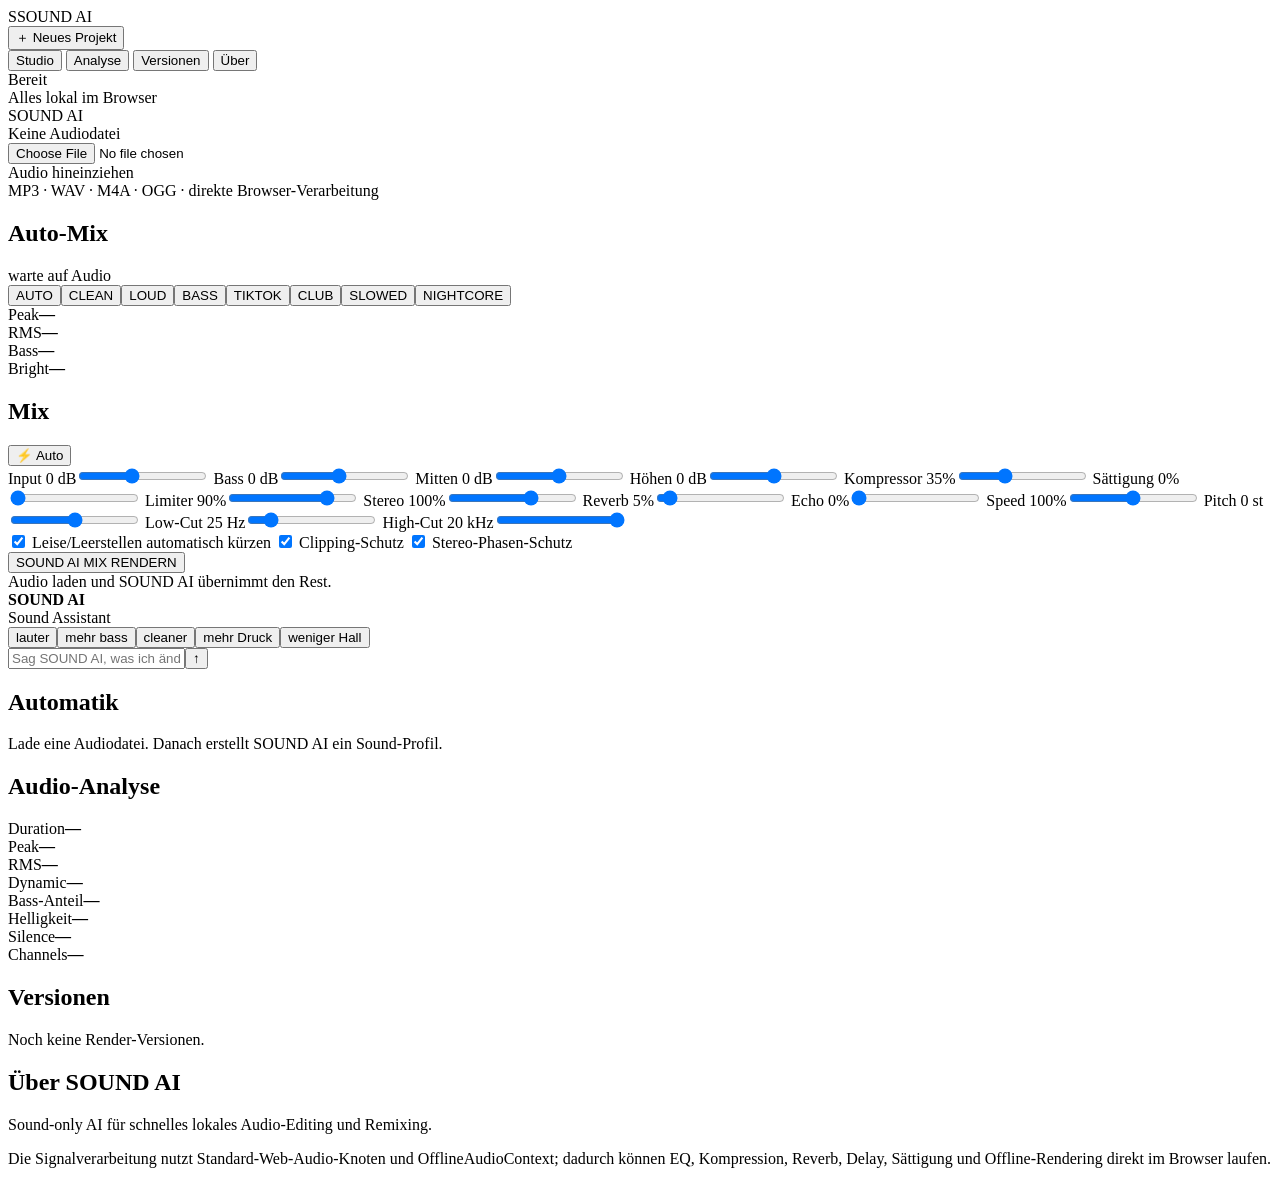
==== sound-ai/index.html @ f37b03bc "Create SOUND AI studio" ====
<!doctype html>
<html lang="de">
<head>
<meta charset="utf-8"><meta name="viewport" content="width=device-width,initial-scale=1">
<meta name="theme-color" content="#000000"><title>SOUND AI</title>
<link rel="stylesheet" href="style.css">
</head>
<body>
<div class="app">
<aside class="sidebar">
  <div class="brand"><span class="logo">S</span><span>SOUND AI</span></div>
  <button id="newProject" class="sideBtn">＋ Neues Projekt</button>
  <nav>
    <button class="nav active" data-view="studio">Studio</button>
    <button class="nav" data-view="analysis">Analyse</button>
    <button class="nav" data-view="history">Versionen</button>
    <button class="nav" data-view="about">Über</button>
  </nav>
  <div class="sideInfo"><span class="dot"></span><span id="engineState">Bereit</span><br><span class="muted">Alles lokal im Browser</span></div>
</aside>
<main class="main">
<header class="top"><div>SOUND AI</div><div id="fileState" class="muted">Keine Audiodatei</div></header>

<section id="studio" class="view">
  <div class="studioGrid">
    <div class="left">
      <section id="drop" class="drop card">
        <input id="file" type="file" accept="audio/*">
        <div class="dropBig">Audio hineinziehen</div>
        <div class="muted">MP3 · WAV · M4A · OGG · direkte Browser-Verarbeitung</div>
      </section>

      <section class="card player" id="playerCard" hidden>
        <div class="fileRow"><div><b id="fileName">—</b><div id="fileMeta" class="muted">—</div></div><button id="play" class="smallBtn">▶</button></div>
        <audio id="sourceAudio" controls></audio>
        <div class="waveWrap"><canvas id="wave"></canvas><div id="sel" class="selection"></div></div>
        <div class="rangeGrid">
          <label>Start <output id="startOut">0.00 s</output><input id="start" type="range" min="0" max="0" value="0" step=".01"></label>
          <label>Ende <output id="endOut">0.00 s</output><input id="end" type="range" min="0" max="0" value="0" step=".01"></label>
        </div>
      </section>

      <section class="card">
        <div class="sectionHead"><h2>Auto-Mix</h2><span id="analysisBadge" class="badge">warte auf Audio</span></div>
        <div class="presets">
          <button data-preset="auto">AUTO</button><button data-preset="clean">CLEAN</button><button data-preset="loud">LOUD</button><button data-preset="bass">BASS</button><button data-preset="tiktok">TIKTOK</button><button data-preset="club">CLUB</button><button data-preset="slowed">SLOWED</button><button data-preset="night">NIGHTCORE</button>
        </div>
        <div class="meterGrid">
          <div><span>Peak</span><b id="peak">—</b></div><div><span>RMS</span><b id="rms">—</b></div><div><span>Bass</span><b id="bassMetric">—</b></div><div><span>Bright</span><b id="brightMetric">—</b></div>
        </div>
      </section>

      <section class="card controls">
        <div class="sectionHead"><h2>Mix</h2><button id="autoTune" class="smallBtn">⚡ Auto</button></div>
        <div class="controlGrid">
          <label>Input <output id="gainOut">0 dB</output><input id="gain" type="range" min="-8" max="12" step=".5" value="0"></label>
          <label>Bass <output id="bassOut">0 dB</output><input id="bass" type="range" min="-12" max="15" step=".5" value="0"></label>
          <label>Mitten <output id="midOut">0 dB</output><input id="mid" type="range" min="-10" max="10" step=".5" value="0"></label>
          <label>Höhen <output id="trebleOut">0 dB</output><input id="treble" type="range" min="-10" max="10" step=".5" value="0"></label>
          <label>Kompressor <output id="compOut">35%</output><input id="comp" type="range" min="0" max="100" value="35"></label>
          <label>Sättigung <output id="satOut">0%</output><input id="sat" type="range" min="0" max="100" value="0"></label>
          <label>Limiter <output id="limitOut">90%</output><input id="limit" type="range" min="50" max="100" value="90"></label>
          <label>Stereo <output id="stereoOut">100%</output><input id="stereo" type="range" min="0" max="150" value="100"></label>
          <label>Reverb <output id="reverbOut">5%</output><input id="reverb" type="range" min="0" max="100" value="5"></label>
          <label>Echo <output id="echoOut">0%</output><input id="echo" type="range" min="0" max="100" value="0"></label>
          <label>Speed <output id="speedOut">100%</output><input id="speed" type="range" min="70" max="130" value="100"></label>
          <label>Pitch <output id="pitchOut">0 st</output><input id="pitch" type="range" min="-6" max="6" step=".5" value="0"></label>
          <label>Low-Cut <output id="lowcutOut">25 Hz</output><input id="lowcut" type="range" min="0" max="180" value="25"></label>
          <label>High-Cut <output id="highcutOut">20 kHz</output><input id="highcut" type="range" min="6000" max="20000" value="20000" step="100"></label>
        </div>
        <div class="checks">
          <label><input id="removeSilence" type="checkbox" checked> Leise/Leerstellen automatisch kürzen</label>
          <label><input id="clipGuard" type="checkbox" checked> Clipping-Schutz</label>
          <label><input id="phase" type="checkbox" checked> Stereo-Phasen-Schutz</label>
        </div>
        <button id="render" class="render">SOUND AI MIX RENDERN</button>
        <div id="status" class="status">Audio laden und SOUND AI übernimmt den Rest.</div>
      </section>

      <section class="card output" id="output" hidden>
        <div class="fileRow"><div><h2>Fertige Version</h2><div id="resultMeta" class="muted">—</div></div><a id="download" class="download" download="sound-ai-remix.wav">WAV speichern</a></div>
        <audio id="resultAudio" controls></audio>
        <div class="ab"><button id="sourceA">Original</button><button id="resultB">Remix</button></div>
      </section>
    </div>

    <aside class="right">
      <section class="card bot">
        <div class="botHead"><div><b>SOUND AI</b><div class="muted">Sound Assistant</div></div><span class="dot"></span></div>
        <div id="chat" class="chat"></div>
        <div class="quick"><button data-q="mach es lauter">lauter</button><button data-q="mehr bass">mehr bass</button><button data-q="cleaner">cleaner</button><button data-q="mehr druck">mehr Druck</button><button data-q="weniger hall">weniger Hall</button></div>
        <div class="chatInput"><input id="chatInput" placeholder="Sag SOUND AI, was ich ändern soll …"><button id="chatSend">↑</button></div>
      </section>
      <section class="card suggestions"><h2>Automatik</h2><div id="suggestions">Lade eine Audiodatei. Danach erstellt SOUND AI ein Sound-Profil.</div></section>
    </aside>
  </div>
</section>

<section id="analysis" class="view hidden page"><h2>Audio-Analyse</h2><div class="card analysisGrid"><div><span>Duration</span><b id="aDuration">—</b></div><div><span>Peak</span><b id="aPeak">—</b></div><div><span>RMS</span><b id="aRms">—</b></div><div><span>Dynamic</span><b id="aDyn">—</b></div><div><span>Bass-Anteil</span><b id="aBass">—</b></div><div><span>Helligkeit</span><b id="aBright">—</b></div><div><span>Silence</span><b id="aSilence">—</b></div><div><span>Channels</span><b id="aChannels">—</b></div></div></section>
<section id="history" class="view hidden page"><h2>Versionen</h2><div id="historyList" class="card">Noch keine Render-Versionen.</div></section>
<section id="about" class="view hidden page"><h2>Über SOUND AI</h2><div class="card"><p>Sound-only AI für schnelles lokales Audio-Editing und Remixing.</p><p class="muted">Die Signalverarbeitung nutzt Standard-Web-Audio-Knoten und OfflineAudioContext; dadurch können EQ, Kompression, Reverb, Delay, Sättigung und Offline-Rendering direkt im Browser laufen.</p></div></section>
</main>
</div>
<script src="app.js"></script>
</body></html>
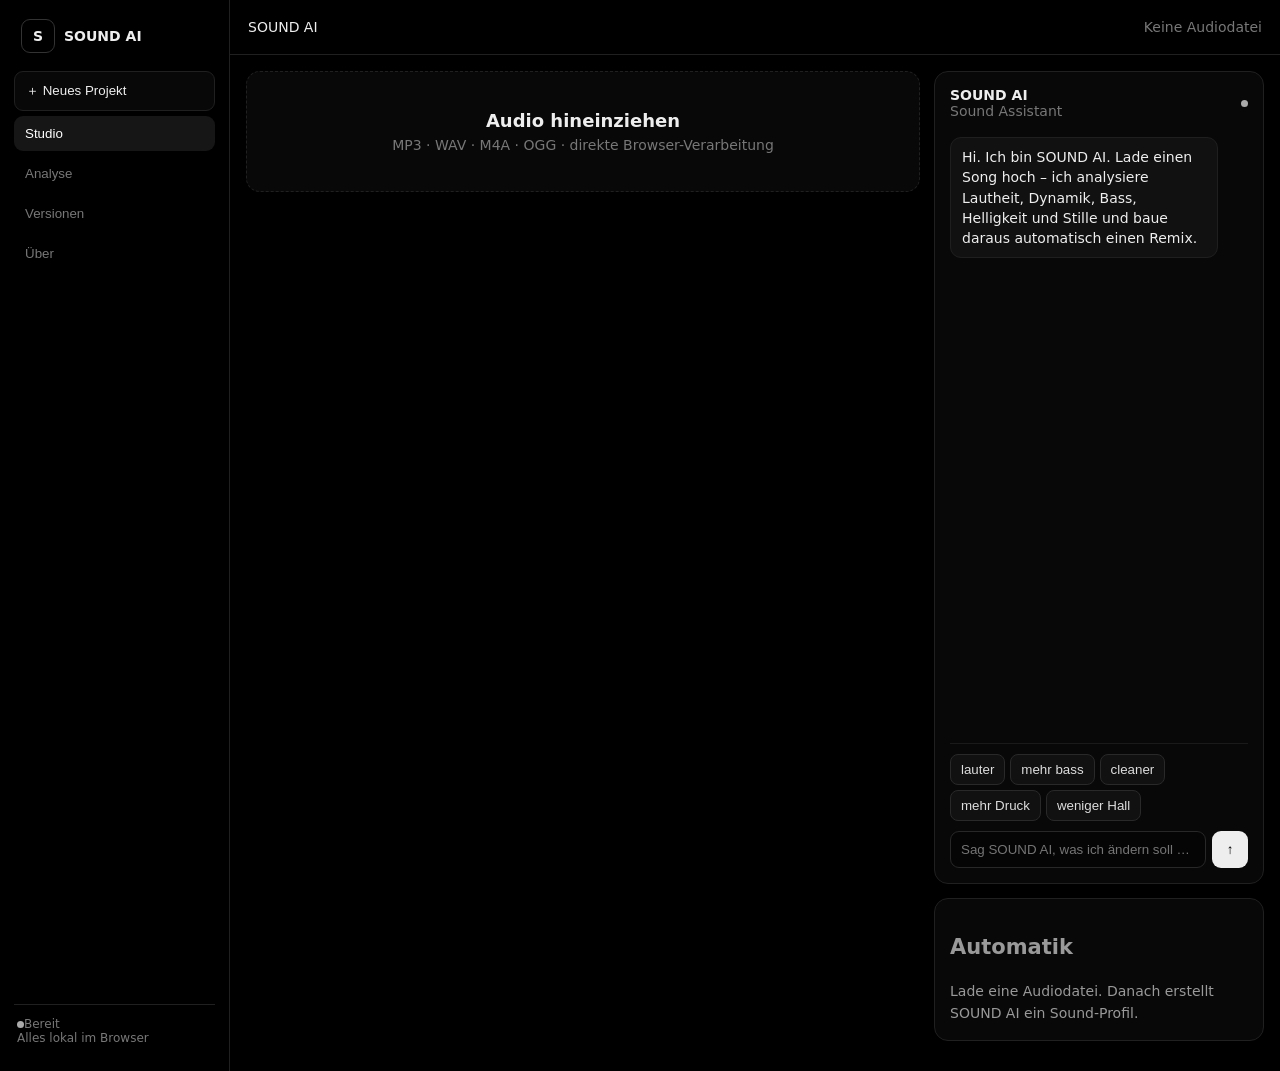
==== commit 27dd2f18: "Simplify SOUND AI first-choice flow" ====
--- a/sound-ai/index.html
+++ b/sound-ai/index.html
@@ -40,17 +40,19 @@
         </div>
       </section>
 
-      <section class="card">
-        <div class="sectionHead"><h2>Auto-Mix</h2><span id="analysisBadge" class="badge">warte auf Audio</span></div>
-        <div class="presets">
-          <button data-preset="auto">AUTO</button><button data-preset="clean">CLEAN</button><button data-preset="loud">LOUD</button><button data-preset="bass">BASS</button><button data-preset="tiktok">TIKTOK</button><button data-preset="club">CLUB</button><button data-preset="slowed">SLOWED</button><button data-preset="night">NIGHTCORE</button>
-        </div>
-        <div class="meterGrid">
-          <div><span>Peak</span><b id="peak">—</b></div><div><span>RMS</span><b id="rms">—</b></div><div><span>Bass</span><b id="bassMetric">—</b></div><div><span>Bright</span><b id="brightMetric">—</b></div>
-        </div>
-      </section>
-
-      <section class="card controls">
+      <section class="card decision" id="decision" hidden>
+  <div class="sectionHead"><h2>Wie soll dein Sound werden?</h2><span class="badge" id="autoStatus">SOUND AI hat alles automatisch analysiert</span></div>
+  <p class="muted">Pitch, Tempo, EQ, Lautheit, Kompression, Stereo und Schutz sind bereits automatisch vorbereitet. Du entscheidest nur die Richtung:</p>
+  <div class="decisionGrid">
+    <button data-choice="loud">LOUD</button>
+    <button data-choice="louder">LOUDER</button>
+    <button data-choice="bass">BASS</button>
+    <button data-choice="bassboost">BASS BOOST</button>
+    <button data-choice="morebass">MORE BASS</button>
+  </div>
+  <div class="muted tiny">Nach deiner Auswahl rendert SOUND AI automatisch die erste Version.</div>
+</section>
+<section class="card controls" id="advanced" hidden>
         <div class="sectionHead"><h2>Mix</h2><button id="autoTune" class="smallBtn">⚡ Auto</button></div>
         <div class="controlGrid">
           <label>Input <output id="gainOut">0 dB</output><input id="gain" type="range" min="-8" max="12" step=".5" value="0"></label>
--- a/sound-ai/style.css
+++ b/sound-ai/style.css
@@ -0,0 +1 @@
+*{box-sizing:border-box}body{margin:0;background:#000;color:#eee;font:14px system-ui,-apple-system,Segoe UI,Roboto,Arial}.app{min-height:100vh;display:grid;grid-template-columns:230px 1fr}.sidebar{border-right:1px solid #202020;padding:14px;background:#000;display:flex;flex-direction:column}.brand{display:flex;align-items:center;gap:9px;font-weight:850;margin:5px 7px 18px}.logo{width:34px;height:34px;border:1px solid #333;border-radius:9px;display:grid;place-items:center}.sideBtn,.nav{border:1px solid #202020;border-radius:9px;background:#080808;color:#eee;padding:10px 11px;text-align:left;cursor:pointer;width:100%;margin-bottom:5px}.nav{border:0;background:transparent;color:#777}.nav.active,.nav:hover,.sideBtn:hover{background:#161616;color:#fff}.sideInfo{margin-top:auto;border-top:1px solid #202020;padding:12px 3px;color:#777;font-size:12px}.dot{display:inline-block;width:7px;height:7px;border-radius:50%;background:#aaa}.main{min-width:0}.top{height:55px;border-bottom:1px solid #202020;display:flex;justify-content:space-between;align-items:center;padding:0 18px}.view{padding:16px}.hidden{display:none}.studioGrid{display:grid;grid-template-columns:minmax(0,1fr) 330px;gap:14px}.left,.right{min-width:0}.card{border:1px solid #202020;background:#080808;border-radius:14px;padding:15px;margin-bottom:14px}.drop{text-align:center;padding:38px 12px;border-style:dashed;cursor:pointer}.dropBig{font-size:18px;font-weight:750;margin-bottom:6px}.drop input{display:none}.fileRow,.sectionHead,.botHead{display:flex;align-items:center;justify-content:space-between;gap:10px}.smallBtn,.presets button,.quick button,.ab button{background:#111;border:1px solid #292929;color:#ddd;border-radius:8px;padding:7px 10px;cursor:pointer}.smallBtn:hover,.presets button:hover,.quick button:hover,.ab button:hover{background:#1a1a1a}.presets{display:flex;flex-wrap:wrap;gap:6px}.presets button.active{background:#eee;color:#000}.badge{font-size:11px;color:#777;border:1px solid #292929;padding:5px 7px;border-radius:999px}.meterGrid,.analysisGrid{display:grid;grid-template-columns:repeat(4,1fr);gap:8px}.meterGrid div,.analysisGrid div{background:#050505;border:1px solid #171717;padding:10px;border-radius:9px}.meterGrid span,.analysisGrid span{display:block;color:#777;font-size:11px}.meterGrid b,.analysisGrid b{display:block;margin-top:4px}.rangeGrid,.controlGrid{display:grid;grid-template-columns:1fr 1fr;gap:5px 14px}.controls label{display:block;color:#999;margin:9px 0}.controls output,.rangeGrid output{float:right;color:#eee;font-size:11px}.controls input[type=range],.rangeGrid input[type=range]{width:100%;accent-color:#bbb}.checks{border-top:1px solid #1c1c1c;padding-top:8px}.checks label{font-size:12px;color:#888;margin:8px 0}.render{width:100%;border:0;background:#eee;color:#000;font-weight:850;padding:13px;border-radius:9px;margin-top:12px;cursor:pointer}.render:disabled{opacity:.45}.status{font-size:11px;color:#777;margin-top:8px}.waveWrap{height:110px;background:#050505;border:1px solid #171717;border-radius:10px;overflow:hidden;position:relative;margin-top:11px}.waveWrap canvas{width:100%;height:100%}.selection{position:absolute;top:0;bottom:0;background:rgba(255,255,255,.08);border-left:1px solid #aaa;border-right:1px solid #aaa;left:0;right:0;pointer-events:none}.bot{display:flex;flex-direction:column;height:calc(100vh - 87px);position:sticky;top:16px}.chat{flex:1;overflow:auto;padding:12px 0}.bubble{max-width:90%;padding:9px 11px;border-radius:11px;margin:6px 0;white-space:pre-wrap;line-height:1.45}.aiMsg{background:#111;border:1px solid #1f1f1f}.userMsg{background:#191919;margin-left:auto}.quick{display:flex;gap:5px;flex-wrap:wrap;border-top:1px solid #1a1a1a;padding:10px 0}.chatInput{display:flex;gap:6px}.chatInput input{flex:1;background:#050505;color:#eee;border:1px solid #282828;border-radius:9px;padding:10px;outline:0}.chatInput button{width:36px;border:0;border-radius:9px;background:#eee;color:#000;font-weight:900}.suggestions{color:#999;line-height:1.55}.output audio,.player audio{width:100%;margin-top:10px}.download{background:#eee;color:#000;text-decoration:none;border-radius:8px;padding:8px 10px;font-weight:800}.ab{display:flex;gap:6px;margin-top:8px}.page{max-width:900px;margin:auto}.analysisGrid{grid-template-columns:repeat(4,1fr)}.historyItem{padding:10px 0;border-bottom:1px solid #191919}.muted{color:#777}@media(max-width:900px){.app{grid-template-columns:1fr}.sidebar{display:none}.studioGrid{grid-template-columns:1fr}.bot{height:520px;position:static}.meterGrid,.analysisGrid{grid-template-columns:repeat(2,1fr)}}@media(max-width:580px){.controlGrid,.rangeGrid{grid-template-columns:1fr}.view{padding:10px}}
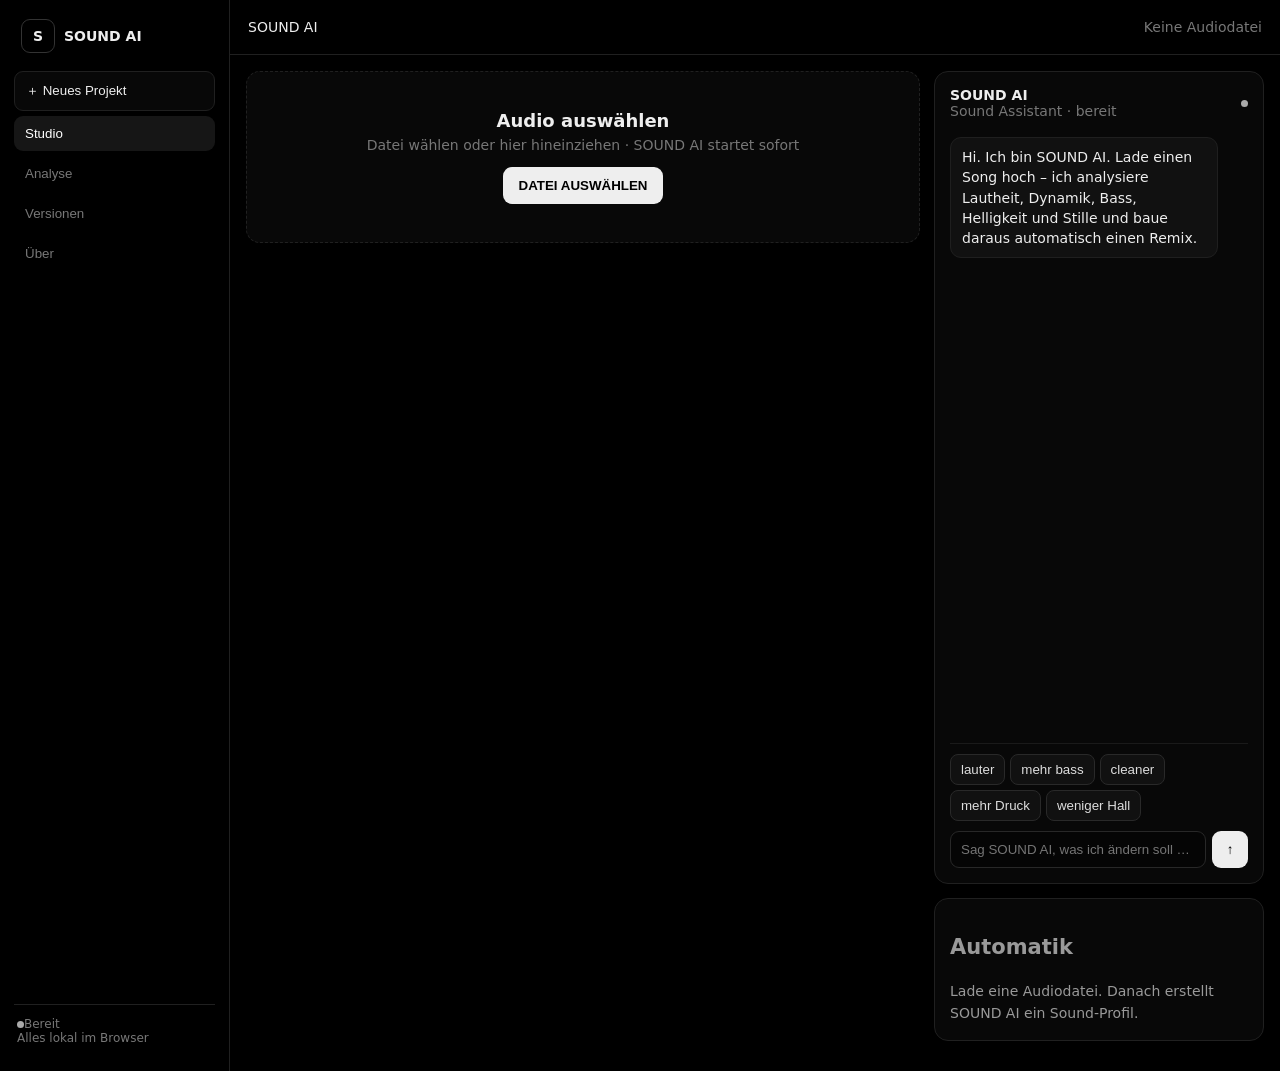
==== commit 39f0edd1: "Make SOUND AI start clearly" ====
--- a/sound-ai/index.html
+++ b/sound-ai/index.html
@@ -26,8 +26,8 @@
     <div class="left">
       <section id="drop" class="drop card">
         <input id="file" type="file" accept="audio/*">
-        <div class="dropBig">Audio hineinziehen</div>
-        <div class="muted">MP3 · WAV · M4A · OGG · direkte Browser-Verarbeitung</div>
+        <div class="dropBig">Audio auswählen</div>
+        <div class="muted">Datei wählen oder hier hineinziehen · SOUND AI startet sofort</div><button type="button" class="easyButton" id="pickFile">DATEI AUSWÄHLEN</button>
       </section>
 
       <section class="card player" id="playerCard" hidden>
@@ -42,7 +42,7 @@
 
       <section class="card decision" id="decision" hidden>
   <div class="sectionHead"><h2>Wie soll dein Sound werden?</h2><span class="badge" id="autoStatus">SOUND AI hat alles automatisch analysiert</span></div>
-  <p class="muted">Pitch, Tempo, EQ, Lautheit, Kompression, Stereo und Schutz sind bereits automatisch vorbereitet. Du entscheidest nur die Richtung:</p>
+  <p class="muted">Ich habe den Sound bereits komplett vorbereitet. Du musst nur sagen, in welche Richtung er gehen soll:</p>
   <div class="decisionGrid">
     <button data-choice="loud">LOUD</button>
     <button data-choice="louder">LOUDER</button>
@@ -50,9 +50,9 @@
     <button data-choice="bassboost">BASS BOOST</button>
     <button data-choice="morebass">MORE BASS</button>
   </div>
-  <div class="muted tiny">Nach deiner Auswahl rendert SOUND AI automatisch die erste Version.</div>
+  <div class="muted tiny">Ein Klick genügt. SOUND AI rendert danach automatisch.</div>
 </section>
-<section class="card controls" id="advanced" hidden>
+<section class="card controls" id="advanced" hidden><div class="easyAdvancedHead"><b>Feineinstellungen</b><span class="muted">Nur öffnen, wenn du selbst schrauben willst.</span></div>
         <div class="sectionHead"><h2>Mix</h2><button id="autoTune" class="smallBtn">⚡ Auto</button></div>
         <div class="controlGrid">
           <label>Input <output id="gainOut">0 dB</output><input id="gain" type="range" min="-8" max="12" step=".5" value="0"></label>
@@ -88,7 +88,7 @@
 
     <aside class="right">
       <section class="card bot">
-        <div class="botHead"><div><b>SOUND AI</b><div class="muted">Sound Assistant</div></div><span class="dot"></span></div>
+        <div class="botHead"><div><b>SOUND AI</b><div class="muted" id="aiState">Sound Assistant · bereit</div></div><span class="dot"></span></div>
         <div id="chat" class="chat"></div>
         <div class="quick"><button data-q="mach es lauter">lauter</button><button data-q="mehr bass">mehr bass</button><button data-q="cleaner">cleaner</button><button data-q="mehr druck">mehr Druck</button><button data-q="weniger hall">weniger Hall</button></div>
         <div class="chatInput"><input id="chatInput" placeholder="Sag SOUND AI, was ich ändern soll …"><button id="chatSend">↑</button></div>
--- a/sound-ai/style.css
+++ b/sound-ai/style.css
@@ -1 +1 @@
-*{box-sizing:border-box}body{margin:0;background:#000;color:#eee;font:14px system-ui,-apple-system,Segoe UI,Roboto,Arial}.app{min-height:100vh;display:grid;grid-template-columns:230px 1fr}.sidebar{border-right:1px solid #202020;padding:14px;background:#000;display:flex;flex-direction:column}.brand{display:flex;align-items:center;gap:9px;font-weight:850;margin:5px 7px 18px}.logo{width:34px;height:34px;border:1px solid #333;border-radius:9px;display:grid;place-items:center}.sideBtn,.nav{border:1px solid #202020;border-radius:9px;background:#080808;color:#eee;padding:10px 11px;text-align:left;cursor:pointer;width:100%;margin-bottom:5px}.nav{border:0;background:transparent;color:#777}.nav.active,.nav:hover,.sideBtn:hover{background:#161616;color:#fff}.sideInfo{margin-top:auto;border-top:1px solid #202020;padding:12px 3px;color:#777;font-size:12px}.dot{display:inline-block;width:7px;height:7px;border-radius:50%;background:#aaa}.main{min-width:0}.top{height:55px;border-bottom:1px solid #202020;display:flex;justify-content:space-between;align-items:center;padding:0 18px}.view{padding:16px}.hidden{display:none}.studioGrid{display:grid;grid-template-columns:minmax(0,1fr) 330px;gap:14px}.left,.right{min-width:0}.card{border:1px solid #202020;background:#080808;border-radius:14px;padding:15px;margin-bottom:14px}.drop{text-align:center;padding:38px 12px;border-style:dashed;cursor:pointer}.dropBig{font-size:18px;font-weight:750;margin-bottom:6px}.drop input{display:none}.fileRow,.sectionHead,.botHead{display:flex;align-items:center;justify-content:space-between;gap:10px}.smallBtn,.presets button,.quick button,.ab button{background:#111;border:1px solid #292929;color:#ddd;border-radius:8px;padding:7px 10px;cursor:pointer}.smallBtn:hover,.presets button:hover,.quick button:hover,.ab button:hover{background:#1a1a1a}.presets{display:flex;flex-wrap:wrap;gap:6px}.presets button.active{background:#eee;color:#000}.badge{font-size:11px;color:#777;border:1px solid #292929;padding:5px 7px;border-radius:999px}.meterGrid,.analysisGrid{display:grid;grid-template-columns:repeat(4,1fr);gap:8px}.meterGrid div,.analysisGrid div{background:#050505;border:1px solid #171717;padding:10px;border-radius:9px}.meterGrid span,.analysisGrid span{display:block;color:#777;font-size:11px}.meterGrid b,.analysisGrid b{display:block;margin-top:4px}.rangeGrid,.controlGrid{display:grid;grid-template-columns:1fr 1fr;gap:5px 14px}.controls label{display:block;color:#999;margin:9px 0}.controls output,.rangeGrid output{float:right;color:#eee;font-size:11px}.controls input[type=range],.rangeGrid input[type=range]{width:100%;accent-color:#bbb}.checks{border-top:1px solid #1c1c1c;padding-top:8px}.checks label{font-size:12px;color:#888;margin:8px 0}.render{width:100%;border:0;background:#eee;color:#000;font-weight:850;padding:13px;border-radius:9px;margin-top:12px;cursor:pointer}.render:disabled{opacity:.45}.status{font-size:11px;color:#777;margin-top:8px}.waveWrap{height:110px;background:#050505;border:1px solid #171717;border-radius:10px;overflow:hidden;position:relative;margin-top:11px}.waveWrap canvas{width:100%;height:100%}.selection{position:absolute;top:0;bottom:0;background:rgba(255,255,255,.08);border-left:1px solid #aaa;border-right:1px solid #aaa;left:0;right:0;pointer-events:none}.bot{display:flex;flex-direction:column;height:calc(100vh - 87px);position:sticky;top:16px}.chat{flex:1;overflow:auto;padding:12px 0}.bubble{max-width:90%;padding:9px 11px;border-radius:11px;margin:6px 0;white-space:pre-wrap;line-height:1.45}.aiMsg{background:#111;border:1px solid #1f1f1f}.userMsg{background:#191919;margin-left:auto}.quick{display:flex;gap:5px;flex-wrap:wrap;border-top:1px solid #1a1a1a;padding:10px 0}.chatInput{display:flex;gap:6px}.chatInput input{flex:1;background:#050505;color:#eee;border:1px solid #282828;border-radius:9px;padding:10px;outline:0}.chatInput button{width:36px;border:0;border-radius:9px;background:#eee;color:#000;font-weight:900}.suggestions{color:#999;line-height:1.55}.output audio,.player audio{width:100%;margin-top:10px}.download{background:#eee;color:#000;text-decoration:none;border-radius:8px;padding:8px 10px;font-weight:800}.ab{display:flex;gap:6px;margin-top:8px}.page{max-width:900px;margin:auto}.analysisGrid{grid-template-columns:repeat(4,1fr)}.historyItem{padding:10px 0;border-bottom:1px solid #191919}.muted{color:#777}@media(max-width:900px){.app{grid-template-columns:1fr}.sidebar{display:none}.studioGrid{grid-template-columns:1fr}.bot{height:520px;position:static}.meterGrid,.analysisGrid{grid-template-columns:repeat(2,1fr)}}@media(max-width:580px){.controlGrid,.rangeGrid{grid-template-columns:1fr}.view{padding:10px}}+*{box-sizing:border-box}body{margin:0;background:#000;color:#eee;font:14px system-ui,-apple-system,Segoe UI,Roboto,Arial}.app{min-height:100vh;display:grid;grid-template-columns:230px 1fr}.sidebar{border-right:1px solid #202020;padding:14px;background:#000;display:flex;flex-direction:column}.brand{display:flex;align-items:center;gap:9px;font-weight:850;margin:5px 7px 18px}.logo{width:34px;height:34px;border:1px solid #333;border-radius:9px;display:grid;place-items:center}.sideBtn,.nav{border:1px solid #202020;border-radius:9px;background:#080808;color:#eee;padding:10px 11px;text-align:left;cursor:pointer;width:100%;margin-bottom:5px}.nav{border:0;background:transparent;color:#777}.nav.active,.nav:hover,.sideBtn:hover{background:#161616;color:#fff}.sideInfo{margin-top:auto;border-top:1px solid #202020;padding:12px 3px;color:#777;font-size:12px}.dot{display:inline-block;width:7px;height:7px;border-radius:50%;background:#aaa}.main{min-width:0}.top{height:55px;border-bottom:1px solid #202020;display:flex;justify-content:space-between;align-items:center;padding:0 18px}.view{padding:16px}.hidden{display:none}.studioGrid{display:grid;grid-template-columns:minmax(0,1fr) 330px;gap:14px}.left,.right{min-width:0}.card{border:1px solid #202020;background:#080808;border-radius:14px;padding:15px;margin-bottom:14px}.drop{text-align:center;padding:38px 12px;border-style:dashed;cursor:pointer}.dropBig{font-size:18px;font-weight:750;margin-bottom:6px}.drop input{display:none}.fileRow,.sectionHead,.botHead{display:flex;align-items:center;justify-content:space-between;gap:10px}.smallBtn,.presets button,.quick button,.ab button{background:#111;border:1px solid #292929;color:#ddd;border-radius:8px;padding:7px 10px;cursor:pointer}.smallBtn:hover,.presets button:hover,.quick button:hover,.ab button:hover{background:#1a1a1a}.presets{display:flex;flex-wrap:wrap;gap:6px}.presets button.active{background:#eee;color:#000}.badge{font-size:11px;color:#777;border:1px solid #292929;padding:5px 7px;border-radius:999px}.meterGrid,.analysisGrid{display:grid;grid-template-columns:repeat(4,1fr);gap:8px}.meterGrid div,.analysisGrid div{background:#050505;border:1px solid #171717;padding:10px;border-radius:9px}.meterGrid span,.analysisGrid span{display:block;color:#777;font-size:11px}.meterGrid b,.analysisGrid b{display:block;margin-top:4px}.rangeGrid,.controlGrid{display:grid;grid-template-columns:1fr 1fr;gap:5px 14px}.controls label{display:block;color:#999;margin:9px 0}.controls output,.rangeGrid output{float:right;color:#eee;font-size:11px}.controls input[type=range],.rangeGrid input[type=range]{width:100%;accent-color:#bbb}.checks{border-top:1px solid #1c1c1c;padding-top:8px}.checks label{font-size:12px;color:#888;margin:8px 0}.render{width:100%;border:0;background:#eee;color:#000;font-weight:850;padding:13px;border-radius:9px;margin-top:12px;cursor:pointer}.render:disabled{opacity:.45}.status{font-size:11px;color:#777;margin-top:8px}.waveWrap{height:110px;background:#050505;border:1px solid #171717;border-radius:10px;overflow:hidden;position:relative;margin-top:11px}.waveWrap canvas{width:100%;height:100%}.selection{position:absolute;top:0;bottom:0;background:rgba(255,255,255,.08);border-left:1px solid #aaa;border-right:1px solid #aaa;left:0;right:0;pointer-events:none}.bot{display:flex;flex-direction:column;height:calc(100vh - 87px);position:sticky;top:16px}.chat{flex:1;overflow:auto;padding:12px 0}.bubble{max-width:90%;padding:9px 11px;border-radius:11px;margin:6px 0;white-space:pre-wrap;line-height:1.45}.aiMsg{background:#111;border:1px solid #1f1f1f}.userMsg{background:#191919;margin-left:auto}.quick{display:flex;gap:5px;flex-wrap:wrap;border-top:1px solid #1a1a1a;padding:10px 0}.chatInput{display:flex;gap:6px}.chatInput input{flex:1;background:#050505;color:#eee;border:1px solid #282828;border-radius:9px;padding:10px;outline:0}.chatInput button{width:36px;border:0;border-radius:9px;background:#eee;color:#000;font-weight:900}.suggestions{color:#999;line-height:1.55}.output audio,.player audio{width:100%;margin-top:10px}.download{background:#eee;color:#000;text-decoration:none;border-radius:8px;padding:8px 10px;font-weight:800}.ab{display:flex;gap:6px;margin-top:8px}.page{max-width:900px;margin:auto}.analysisGrid{grid-template-columns:repeat(4,1fr)}.historyItem{padding:10px 0;border-bottom:1px solid #191919}.muted{color:#777}@media(max-width:900px){.app{grid-template-columns:1fr}.sidebar{display:none}.studioGrid{grid-template-columns:1fr}.bot{height:520px;position:static}.meterGrid,.analysisGrid{grid-template-columns:repeat(2,1fr)}}@media(max-width:580px){.controlGrid,.rangeGrid{grid-template-columns:1fr}.view{padding:10px}}.decisionGrid{display:grid;grid-template-columns:repeat(5,1fr);gap:8px;margin:14px 0}.decisionGrid button{min-height:52px;background:#111;border:1px solid #292929;color:#eee;border-radius:10px;font-weight:800;cursor:pointer}.decisionGrid button:hover{background:#1a1a1a;border-color:#555}.decisionGrid button.selected{background:#eee;color:#000}.tiny{font-size:11px}.controls[hidden]{display:none!important}@media(max-width:900px){.decisionGrid{grid-template-columns:repeat(2,1fr)}}.easyButton{margin-top:14px;padding:11px 16px;border:0;border-radius:9px;background:#eee;color:#000;font-weight:850;cursor:pointer}.easyButton:hover{background:#ddd}.decision{box-shadow:0 8px 35px rgba(255,255,255,.03)}.decisionGrid button{font-size:14px}.decisionGrid button:active{transform:translateY(1px)}.easyAdvancedHead{display:flex;justify-content:space-between;align-items:center;border-bottom:1px solid #1a1a1a;padding-bottom:10px;margin-bottom:10px}@media(max-width:600px){.decisionGrid{grid-template-columns:1fr}.decisionGrid button{min-height:58px;font-size:15px}.drop{padding:30px 10px}}
